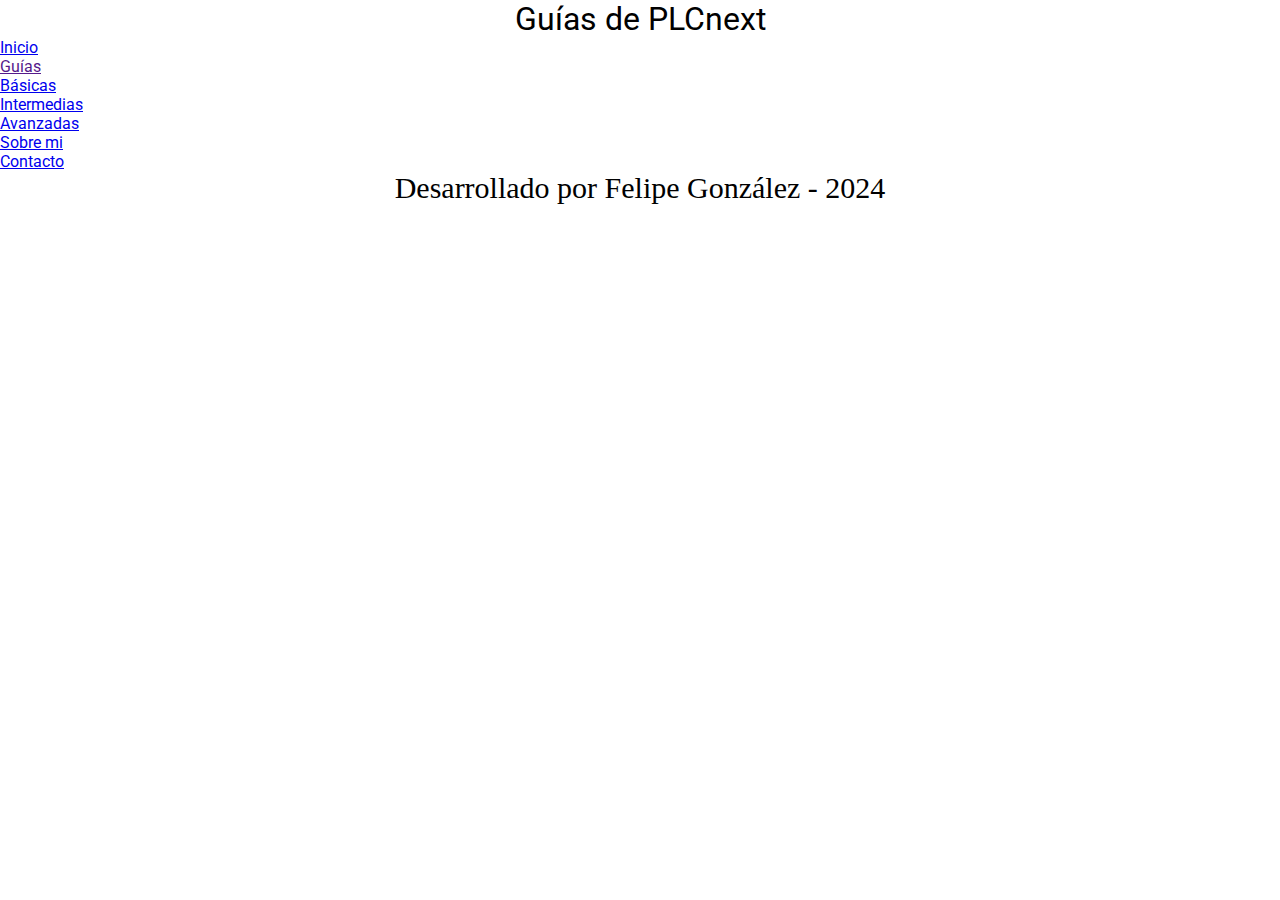
==== pages/avanzado.html @ 8e2c205c "Primer Commit" ====
<!-- Desarrollado por Felipe González -->
<!DOCTYPE html>
<!-- Página Web en Español -->
<html lang="es">
<head>
    <meta charset="UTF-8">
    <meta name="viewport" content="width=device-width, initial-scale=1.0">
    <!-- Fuente Roboto -->
    <link rel="preconnect" href="https://fonts.googleapis.com">
    <link rel="preconnect" href="https://fonts.gstatic.com" crossorigin>
    <link href="https://fonts.googleapis.com/css2?family=Roboto:ital,wght@0,100;0,300;0,400;0,500;0,700;0,900;1,100;1,300;1,400;1,500;1,700;1,900&display=swap" rel="stylesheet">
    <!-- CSS -->
    <link rel="stylesheet" href="../css/style.css">
    <!-- Icono -->
    <link rel="shortcut icon" href="../assets/images/icon/favicon.ico" type="image/x-icon">
    <!-- Título -->
    <title>Guías Avanzadas PLCnext | Phoenix Contact Chile</title>
</head>
<body>
    <!-- Encabezado -->
    <header>
        <h1 class="titulo roboto-regular">Guías de PLCnext</h1>
    </header>
    <!-- Navegación -->
    <nav class="navegacion roboto-regular">
        <ul class="lista-navegacion">
            <li><a href="../index.html">Inicio</a></li>
            <li>
                <a href="">Guías</a>
                <ul class="lista-navegacion2">
                    <li><a href="./basico.html">Básicas</a></li>
                    <li><a href="./intermedio.html">Intermedias</a></li>
                    <li><a href="./avanzado.html">Avanzadas</a></li>
                </ul>
            </li>
            <li><a href="./sobre-mi.html">Sobre mi</a></li>
            <li><a href="./contacto.html">Contacto</a></li>
        </ul>
    </nav>
    <!-- Main -->
    <main>
    </main>
    <!-- Pie de página -->
    <footer>
        <p class="pie_pagina Roboto">Desarrollado por Felipe González - 2024</p>
    </footer>
</body>
</html>
---- css/style.css ----
*{
    padding: 0;
    margin: 0;
    box-sizing: border-box;
}

.roboto-regular {
    font-family: "Roboto", sans-serif;
    font-weight: 400;
    font-style: normal;
  }

.titulo {
    color: black;
    text-align: center;
}

.pie_pagina{
    text-align: center;
    font-size: 30px;
}

.main-section{
    background-color: black;
}

.main-text {
    text-align: center;
    padding: 50px;
    color: white;
}

.card {
    min-height: 300px;
  }

.card-img-overlay {
    display: flex;
    flex-direction: column;
    justify-content: center;
    background-color: rgba(0, 0, 0, 0.600);
    padding: 20px;
}

.select-guia {
    background-color: white;
}

.select-guia-text {
    text-align: center;
    padding: 50px;
}
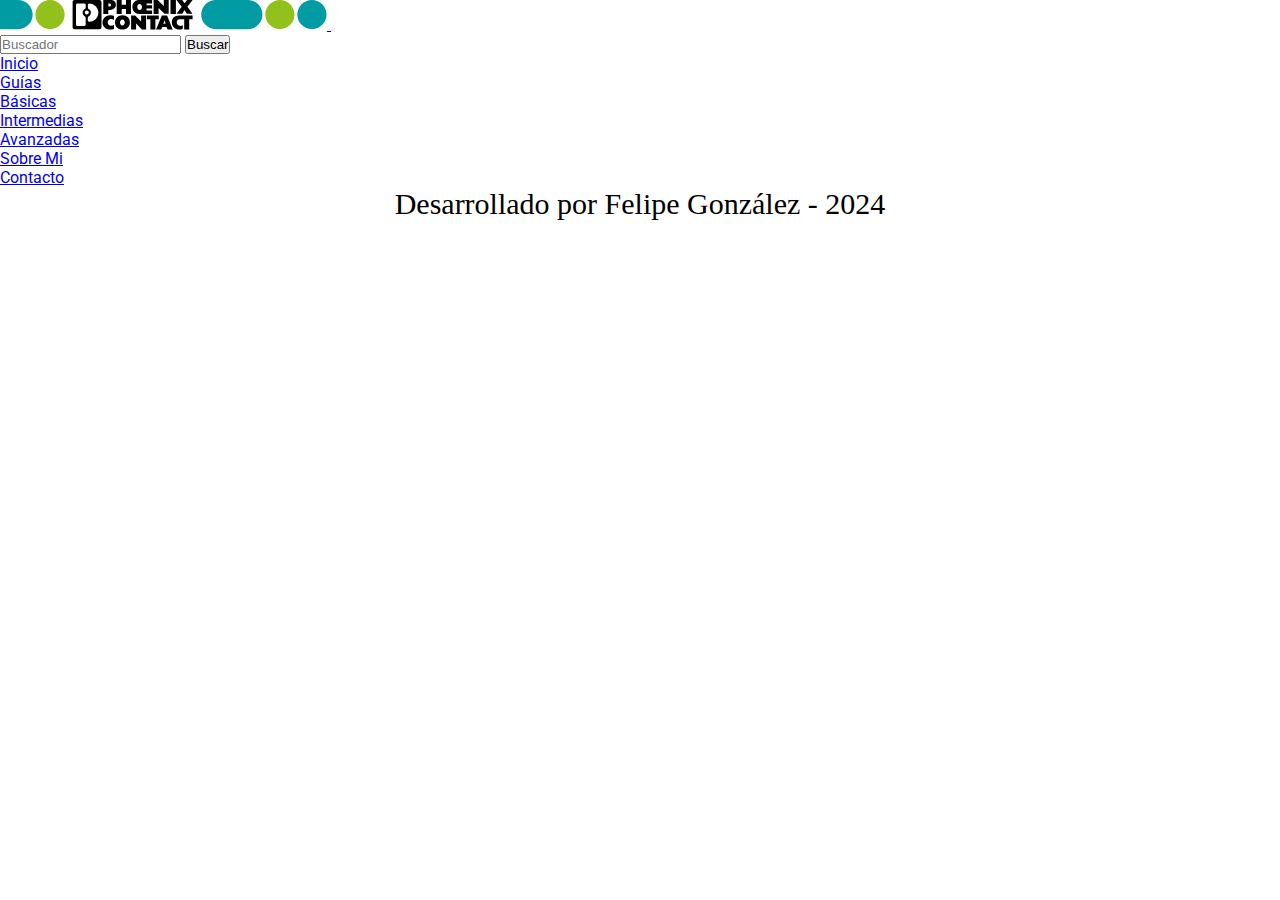
==== commit 1662e189: "Actualizando avanzado.html" ====
--- a/pages/avanzado.html
+++ b/pages/avanzado.html
@@ -10,6 +10,7 @@
     <link rel="preconnect" href="https://fonts.gstatic.com" crossorigin>
     <link href="https://fonts.googleapis.com/css2?family=Roboto:ital,wght@0,100;0,300;0,400;0,500;0,700;0,900;1,100;1,300;1,400;1,500;1,700;1,900&display=swap" rel="stylesheet">
     <!-- CSS -->
+    <link rel="stylesheet" href="./css/bootstrap.min.css">
     <link rel="stylesheet" href="../css/style.css">
     <!-- Icono -->
     <link rel="shortcut icon" href="../assets/images/icon/favicon.ico" type="image/x-icon">
@@ -17,25 +18,43 @@
     <title>Guías Avanzadas PLCnext | Phoenix Contact Chile</title>
 </head>
 <body>
-    <!-- Encabezado -->
-    <header>
-        <h1 class="titulo roboto-regular">Guías de PLCnext</h1>
-    </header>
     <!-- Navegación -->
-    <nav class="navegacion roboto-regular">
-        <ul class="lista-navegacion">
-            <li><a href="../index.html">Inicio</a></li>
-            <li>
-                <a href="">Guías</a>
-                <ul class="lista-navegacion2">
-                    <li><a href="./basico.html">Básicas</a></li>
-                    <li><a href="./intermedio.html">Intermedias</a></li>
-                    <li><a href="./avanzado.html">Avanzadas</a></li>
+    <nav class="navbar navbar-expand-lg bg-body-tertiary roboto-regular">
+        <div class="container-fluid">
+            <a class="navbar-brand" href="#">
+                <img src="../assets/images/imagenes/phoenix.svg" alt="PHOENIX CONTACT" class="d-inline-block align-text-top">
+            </a>
+            <button class="navbar-toggler" type="button" data-bs-toggle="collapse" data-bs-target="#navbarSupportedContent" aria-controls="navbarSupportedContent" aria-expanded="false" aria-label="Toggle navigation">
+                <span class="navbar-toggler-icon"></span>
+            </button>
+            <div class="collapse navbar-collapse" id="navbarSupportedContent">
+                <form class="d-flex w-100 justify-content-center my-2 my-lg-0" role="search">
+                    <input class="form-control me-2" type="search" placeholder="Buscador" aria-label="Search">
+                    <button class="btn btn-outline-primary" type="submit">Buscar</button>
+                </form>
+                <ul class="navbar-nav w-100 mb-2 mb-lg-0 justify-content-end">
+                    <li class="nav-item">
+                        <a class="nav-link active" aria-current="page" href="../index.html">Inicio</a>
+                    </li>
+                    <li class="nav-item dropdown">
+                        <a class="nav-link active dropdown-toggle" href="#" role="button" data-bs-toggle="dropdown" aria-expanded="false">
+                            Guías
+                        </a>
+                        <ul class="dropdown-menu">
+                            <li><a class="dropdown-item" href="./basico.html">Básicas</a></li>
+                            <li><a class="dropdown-item" href="./intermedio.html">Intermedias</a></li>
+                            <li><a class="dropdown-item" href="./avanzado.html">Avanzadas</a></li>
+                        </ul>
+                    </li>
+                    <li class="nav-item">
+                        <a class="nav-link active" href="./sobre-mi.html">Sobre Mi</a>
+                    </li>
+                    <li class="nav-item">
+                        <a class="nav-link active" href="./contacto.html">Contacto</a>
+                    </li>
                 </ul>
-            </li>
-            <li><a href="./sobre-mi.html">Sobre mi</a></li>
-            <li><a href="./contacto.html">Contacto</a></li>
-        </ul>
+            </div>
+        </div>
     </nav>
     <!-- Main -->
     <main>
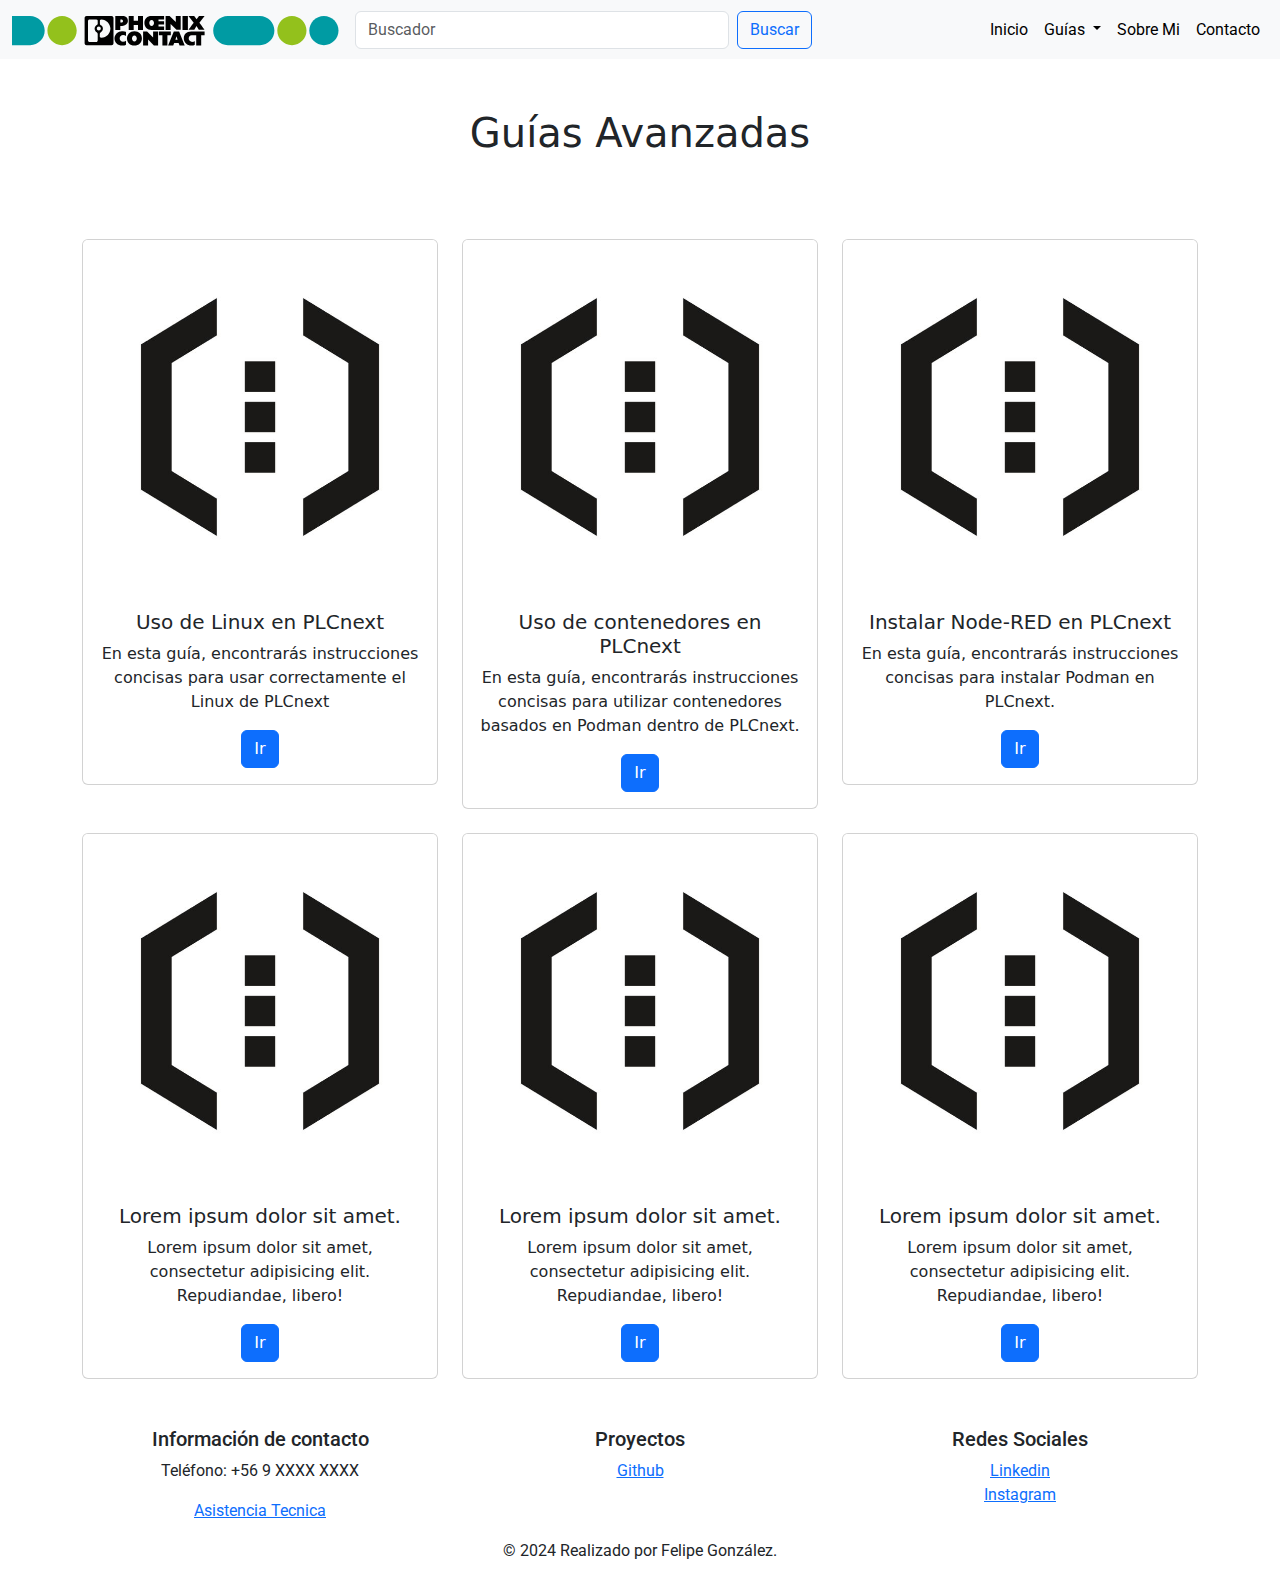
==== commit b9c5034c: "Actualizando avanzado.html" ====
--- a/pages/avanzado.html
+++ b/pages/avanzado.html
@@ -10,7 +10,7 @@
     <link rel="preconnect" href="https://fonts.gstatic.com" crossorigin>
     <link href="https://fonts.googleapis.com/css2?family=Roboto:ital,wght@0,100;0,300;0,400;0,500;0,700;0,900;1,100;1,300;1,400;1,500;1,700;1,900&display=swap" rel="stylesheet">
     <!-- CSS -->
-    <link rel="stylesheet" href="./css/bootstrap.min.css">
+    <link rel="stylesheet" href="../css/bootstrap.min.css">
     <link rel="stylesheet" href="../css/style.css">
     <!-- Icono -->
     <link rel="shortcut icon" href="../assets/images/icon/favicon.ico" type="image/x-icon">
@@ -58,10 +58,105 @@
     </nav>
     <!-- Main -->
     <main>
+        <section classs="select-guia roboto-regular">
+            <div class="select-guia-text">
+                <h1>Guías Avanzadas</h1>
+            </div>
+            <div class="container text-center my-4">
+                <div class="row justify-content-center">
+                    <div class="col-12 col-sm-6 col-md-4 mb-4">
+                        <article class="card card-custom">
+                            <img src="../assets/images/imagenes/plc.jpg" class="card-img-top" alt="...">
+                            <div class="card-body">
+                            <h5 class="card-title">Uso de Linux en PLCnext</h5>
+                            <p class="card-text">En esta guía, encontrarás instrucciones concisas para usar correctamente el Linux de PLCnext</p>
+                            <a href="#" class="btn btn-primary">Ir</a>
+                            </div>
+                        </article>
+                    </div>
+                    <div class="col-12 col-sm-6 col-md-4 mb-4">
+                        <article class="card card-custom">
+                            <img src="../assets/images/imagenes/plc.jpg" class="card-img-top" alt="...">
+                            <div class="card-body">
+                            <h5 class="card-title">Uso de contenedores en PLCnext</h5>
+                            <p class="card-text">En esta guía, encontrarás instrucciones concisas para utilizar contenedores basados en Podman dentro de PLCnext.</p>
+                            <a href="#" class="btn btn-primary">Ir</a>
+                            </div>
+                        </article>
+                    </div>
+                    <div class="col-12 col-sm-6 col-md-4 mb-4">
+                        <article class="card card-custom">
+                            <img src="../assets/images/imagenes/plc.jpg" class="card-img-top" alt="...">
+                            <div class="card-body">
+                            <h5 class="card-title">Instalar Node-RED en PLCnext</h5>
+                            <p class="card-text">En esta guía, encontrarás instrucciones concisas para instalar Podman en PLCnext.</p>
+                            <a href="#" class="btn btn-primary">Ir</a>
+                            </div>
+                        </article>
+                    </div>
+                    <div class="col-12 col-sm-6 col-md-4 mb-4">
+                        <article class="card card-custom">
+                            <img src="../assets/images/imagenes/plc.jpg" class="card-img-top" alt="...">
+                            <div class="card-body">
+                            <h5 class="card-title">Lorem ipsum dolor sit amet.</h5>
+                            <p class="card-text">Lorem ipsum dolor sit amet, consectetur adipisicing elit. Repudiandae, libero!</p>
+                            <a href="#" class="btn btn-primary">Ir</a>
+                            </div>
+                        </article>
+                    </div>
+                    <div class="col-12 col-sm-6 col-md-4 mb-4">
+                        <article class="card card-custom">
+                            <img src="../assets/images/imagenes/plc.jpg" class="card-img-top" alt="...">
+                            <div class="card-body">
+                            <h5 class="card-title">Lorem ipsum dolor sit amet.</h5>
+                            <p class="card-text">Lorem ipsum dolor sit amet, consectetur adipisicing elit. Repudiandae, libero!</p>
+                            <a href="#" class="btn btn-primary">Ir</a>
+                            </div>
+                        </article>
+                    </div>
+                    <div class="col-12 col-sm-6 col-md-4 mb-4">
+                        <article class="card card-custom">
+                            <img src="../assets/images/imagenes/plc.jpg" class="card-img-top" alt="...">
+                            <div class="card-body">
+                            <h5 class="card-title">Lorem ipsum dolor sit amet.</h5>
+                            <p class="card-text">Lorem ipsum dolor sit amet, consectetur adipisicing elit. Repudiandae, libero!</p>
+                            <a href="#" class="btn btn-primary">Ir</a>
+                            </div>
+                        </article>
+                    </div>
+                </div>
+            </div>   
+        </section>
     </main>
     <!-- Pie de página -->
-    <footer>
-        <p class="pie_pagina Roboto">Desarrollado por Felipe González - 2024</p>
-    </footer>
+    <footer class="text-center roboto-regular">
+        <div class="container">
+            <div class="row">
+              <div class="col-sm-4">
+                <h5>Información de contacto</h5>
+                <p>Teléfono: +56 9 XXXX XXXX</p>
+                <ul class="list-unstyled">
+                <li><a href="https://asistencia.pxc.cl/">Asistencia Tecnica</a></li>
+                </ul>
+              </div>
+              <div class="col-sm-4">
+                <h5>Proyectos</h5>
+                <ul class="list-unstyled">
+                  <li><a href="https://github.com/Fellipem1">Github</a></li>
+                </ul>
+              </div>
+              <div class="col-sm-4">
+                <h5>Redes Sociales</h5>
+                <ul class="list-unstyled">
+                  <li><a href="https://www.linkedin.com/company/oktobertech/">Linkedin</a></li>
+                  <li><a href="#">Instagram</a></li>
+                </ul>
+              </div>
+            </div>
+          </div>
+        <p>© 2024 Realizado por Felipe González.</p>
+      </footer>
+    <!-- Script -->
+    <script src="../js/bootstrap.bundle.min.js"></script>
 </body>
 </html>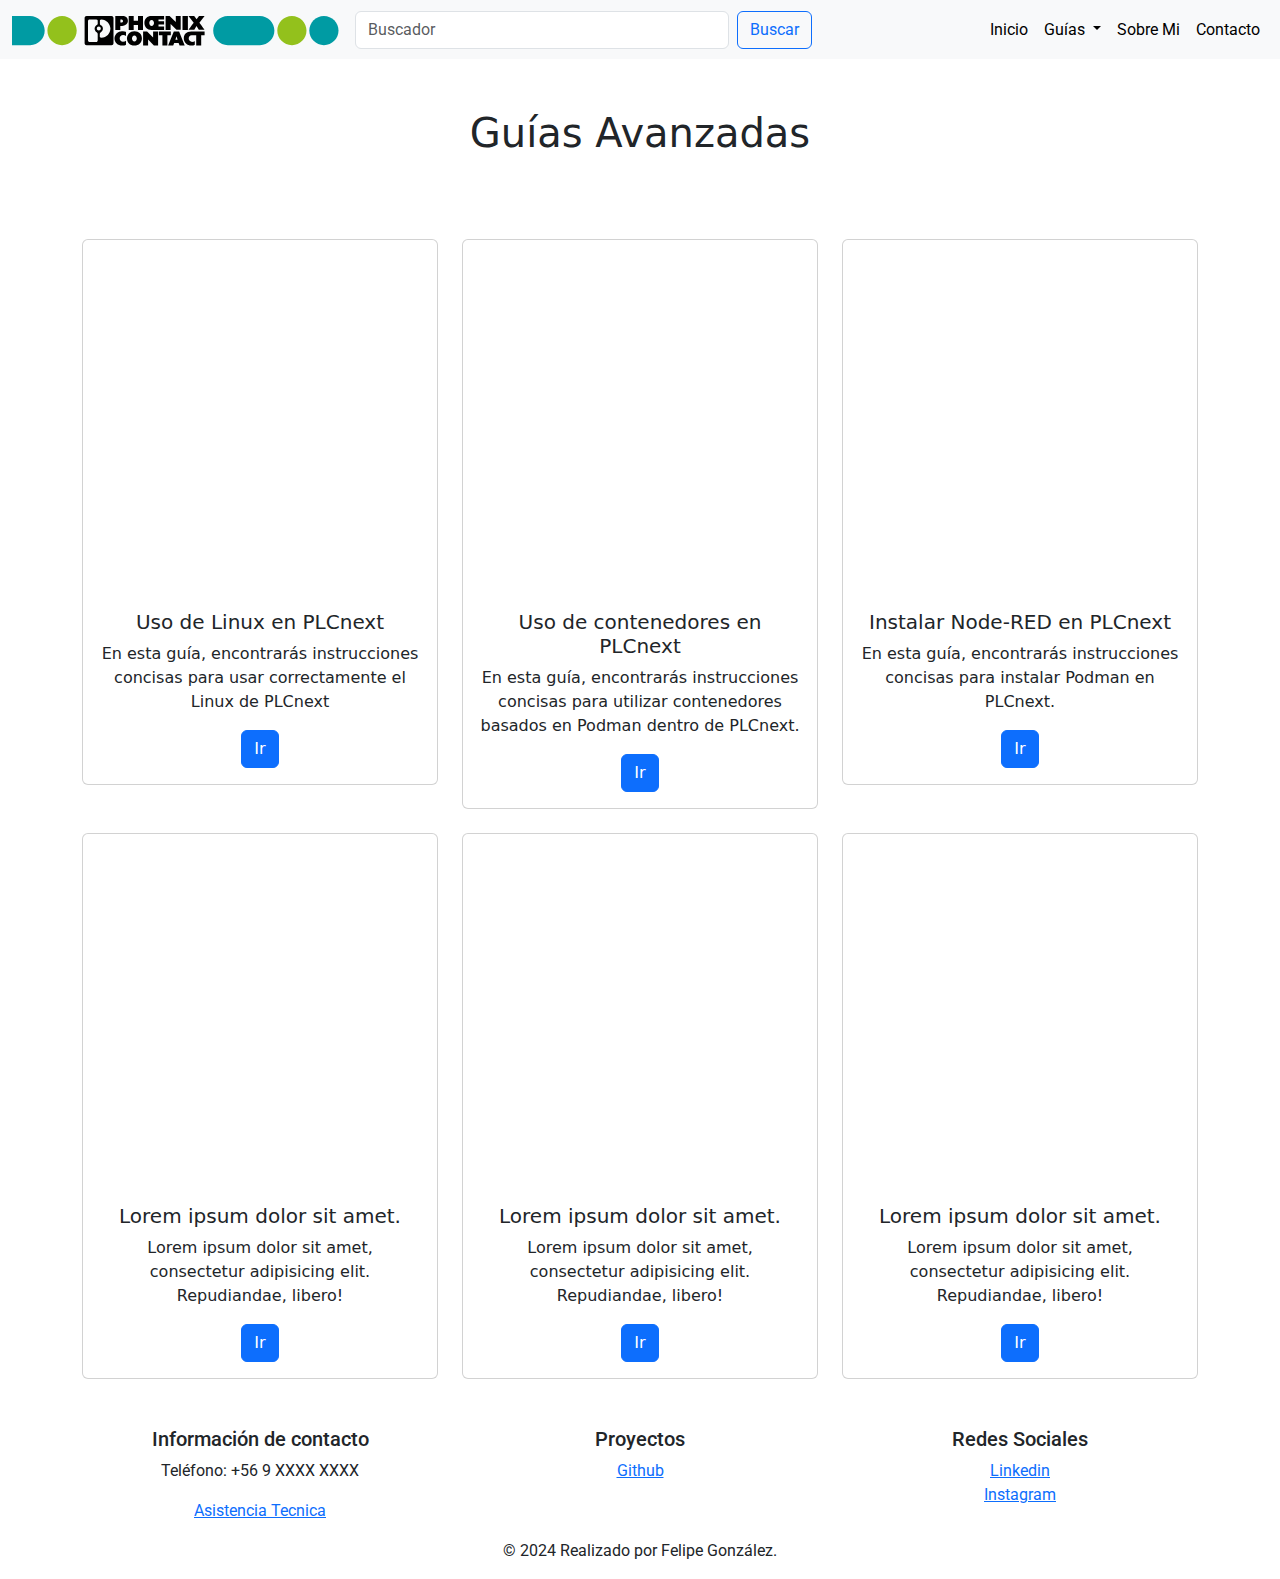
==== commit a274f810: "Agregando Animaciones y CEO" ====
--- a/pages/avanzado.html
+++ b/pages/avanzado.html
@@ -5,13 +5,16 @@
 <head>
     <meta charset="UTF-8">
     <meta name="viewport" content="width=device-width, initial-scale=1.0">
+    <meta name="description" content="Guías Avanzadas para PLCnext de Phoenix Contact">
+    <meta name="keywords" content="PLCnext, Phoenix Contact, Guías de PLCnext, PLC Industrial, Programación PLC, Phoenix Contact Chile">
     <!-- Fuente Roboto -->
     <link rel="preconnect" href="https://fonts.googleapis.com">
     <link rel="preconnect" href="https://fonts.gstatic.com" crossorigin>
     <link href="https://fonts.googleapis.com/css2?family=Roboto:ital,wght@0,100;0,300;0,400;0,500;0,700;0,900;1,100;1,300;1,400;1,500;1,700;1,900&display=swap" rel="stylesheet">
     <!-- CSS -->
     <link rel="stylesheet" href="../css/bootstrap.min.css">
-    <link rel="stylesheet" href="../css/style.css">
+    <link rel="stylesheet" href="../css/aos.css">
+    <link rel="stylesheet" href="../css/main.css">
     <!-- Icono -->
     <link rel="shortcut icon" href="../assets/images/icon/favicon.ico" type="image/x-icon">
     <!-- Título -->
@@ -66,7 +69,7 @@
                 <div class="row justify-content-center">
                     <div class="col-12 col-sm-6 col-md-4 mb-4">
                         <article class="card card-custom">
-                            <img src="../assets/images/imagenes/plc.jpg" class="card-img-top" alt="...">
+                            <img src="../assets/images/imagenes/plc.jpg" class="card-img-top" alt="..." data-aos="flip-left" data-aos-easing="ease-out-cubic" data-aos-duration="2000">
                             <div class="card-body">
                             <h5 class="card-title">Uso de Linux en PLCnext</h5>
                             <p class="card-text">En esta guía, encontrarás instrucciones concisas para usar correctamente el Linux de PLCnext</p>
@@ -76,7 +79,7 @@
                     </div>
                     <div class="col-12 col-sm-6 col-md-4 mb-4">
                         <article class="card card-custom">
-                            <img src="../assets/images/imagenes/plc.jpg" class="card-img-top" alt="...">
+                            <img src="../assets/images/imagenes/plc.jpg" class="card-img-top" alt="..." data-aos="flip-left" data-aos-easing="ease-out-cubic" data-aos-duration="2000">
                             <div class="card-body">
                             <h5 class="card-title">Uso de contenedores en PLCnext</h5>
                             <p class="card-text">En esta guía, encontrarás instrucciones concisas para utilizar contenedores basados en Podman dentro de PLCnext.</p>
@@ -86,7 +89,7 @@
                     </div>
                     <div class="col-12 col-sm-6 col-md-4 mb-4">
                         <article class="card card-custom">
-                            <img src="../assets/images/imagenes/plc.jpg" class="card-img-top" alt="...">
+                            <img src="../assets/images/imagenes/plc.jpg" class="card-img-top" alt="..." data-aos="flip-left" data-aos-easing="ease-out-cubic" data-aos-duration="2000">
                             <div class="card-body">
                             <h5 class="card-title">Instalar Node-RED en PLCnext</h5>
                             <p class="card-text">En esta guía, encontrarás instrucciones concisas para instalar Podman en PLCnext.</p>
@@ -96,7 +99,7 @@
                     </div>
                     <div class="col-12 col-sm-6 col-md-4 mb-4">
                         <article class="card card-custom">
-                            <img src="../assets/images/imagenes/plc.jpg" class="card-img-top" alt="...">
+                            <img src="../assets/images/imagenes/plc.jpg" class="card-img-top" alt="..." data-aos="flip-left" data-aos-easing="ease-out-cubic" data-aos-duration="2000">
                             <div class="card-body">
                             <h5 class="card-title">Lorem ipsum dolor sit amet.</h5>
                             <p class="card-text">Lorem ipsum dolor sit amet, consectetur adipisicing elit. Repudiandae, libero!</p>
@@ -106,7 +109,7 @@
                     </div>
                     <div class="col-12 col-sm-6 col-md-4 mb-4">
                         <article class="card card-custom">
-                            <img src="../assets/images/imagenes/plc.jpg" class="card-img-top" alt="...">
+                            <img src="../assets/images/imagenes/plc.jpg" class="card-img-top" alt="..." data-aos="flip-left" data-aos-easing="ease-out-cubic" data-aos-duration="2000">
                             <div class="card-body">
                             <h5 class="card-title">Lorem ipsum dolor sit amet.</h5>
                             <p class="card-text">Lorem ipsum dolor sit amet, consectetur adipisicing elit. Repudiandae, libero!</p>
@@ -116,7 +119,7 @@
                     </div>
                     <div class="col-12 col-sm-6 col-md-4 mb-4">
                         <article class="card card-custom">
-                            <img src="../assets/images/imagenes/plc.jpg" class="card-img-top" alt="...">
+                            <img src="../assets/images/imagenes/plc.jpg" class="card-img-top" alt="..." data-aos="flip-left" data-aos-easing="ease-out-cubic" data-aos-duration="2000">
                             <div class="card-body">
                             <h5 class="card-title">Lorem ipsum dolor sit amet.</h5>
                             <p class="card-text">Lorem ipsum dolor sit amet, consectetur adipisicing elit. Repudiandae, libero!</p>
@@ -158,5 +161,7 @@
       </footer>
     <!-- Script -->
     <script src="../js/bootstrap.bundle.min.js"></script>
+    <script src="../js/aos.js"></script>
+    <script> AOS.init(); </script>
 </body>
 </html>--- a/css/main.css
+++ b/css/main.css
@@ -0,0 +1,74 @@
+* {
+  padding: 0;
+  margin: 0;
+  box-sizing: border-box;
+}
+
+.roboto-regular {
+  font-family: "Roboto", sans-serif;
+  font-weight: 400;
+  font-style: normal;
+}
+
+.main-section {
+  background-color: black;
+}
+
+.main-text {
+  text-align: center;
+  padding: 50px;
+  color: white;
+}
+
+.card {
+  min-height: 300px;
+}
+
+.card-img-overlay {
+  display: flex;
+  flex-direction: column;
+  justify-content: center;
+  background-color: rgba(0, 0, 0, 0.6);
+  padding: 20px;
+}
+
+.select-guia {
+  background-color: white;
+}
+
+.select-guia-text {
+  text-align: center;
+  padding: 50px;
+}
+
+.form-section {
+  height: 100vh;
+}
+
+.form-section form {
+  padding: 20px;
+}
+
+.contact-section {
+  background-color: white;
+}
+
+.contact-section-text {
+  text-align: center;
+  padding: 50px;
+}
+
+.me-section {
+  height: 100vh;
+}
+
+.me-section-text {
+  text-align: center;
+  padding: 50px;
+}
+
+.me-section p {
+  padding: 50px;
+}
+
+/*# sourceMappingURL=main.css.map */
